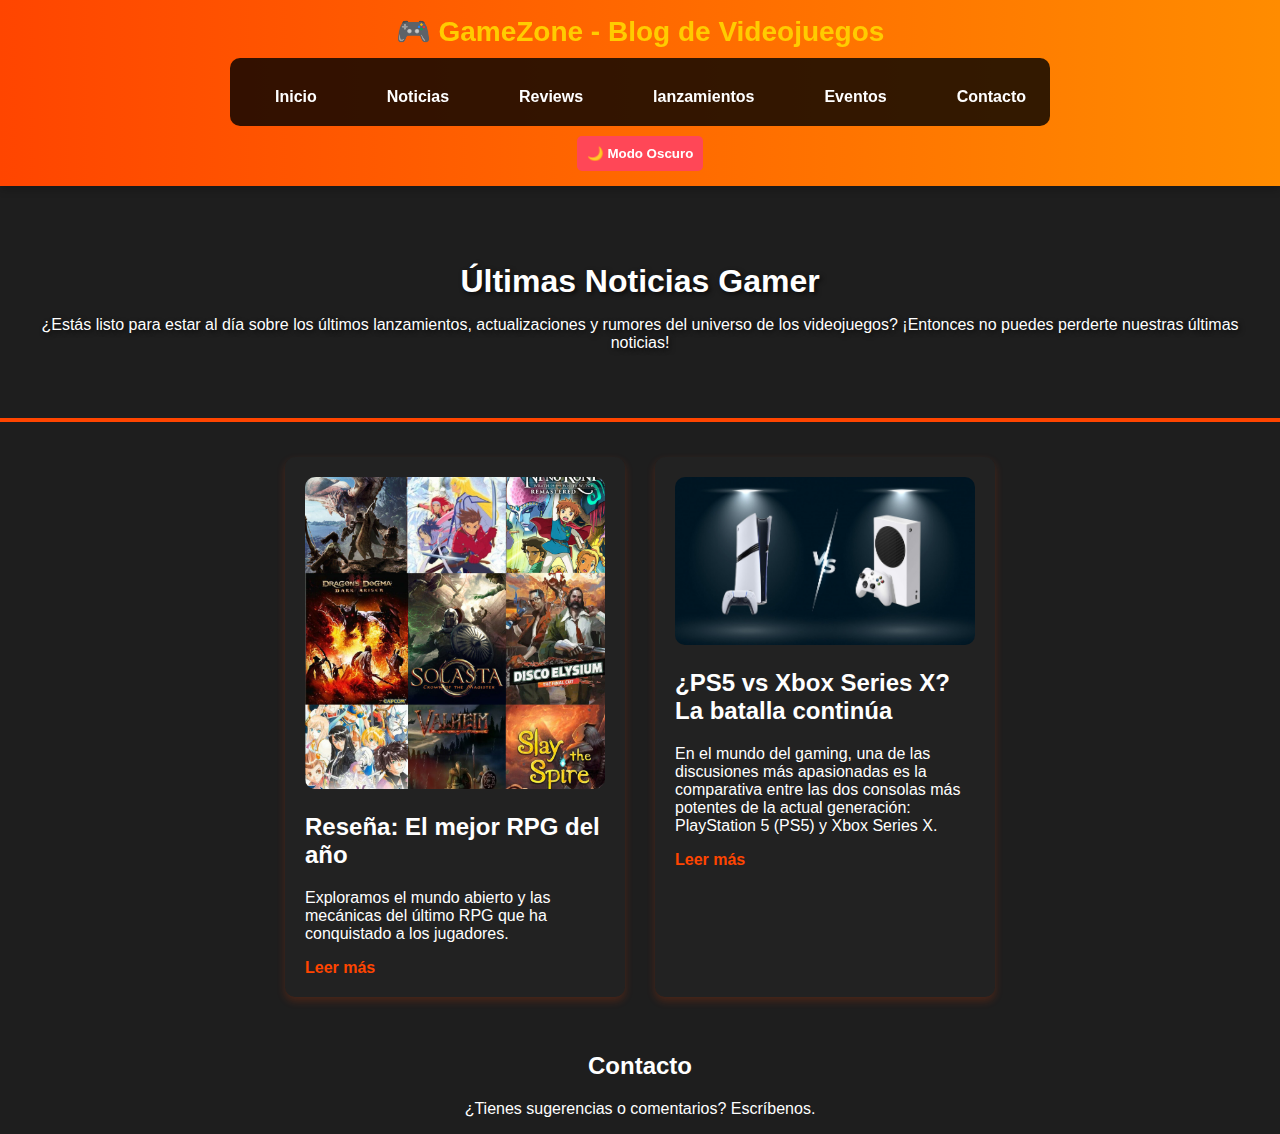
==== index.html @ 1cac91ff "first commit" ====
<!DOCTYPE html>
<html lang="es">
<head>
    <meta charset="UTF-8">
    <meta name="viewport" content="width=device-width, initial-scale=1.0">
    <title>GameZone - Blog de Videojuegos</title>
    <link rel="stylesheet" href="styles.css">
    <script defer src="script.js"></script>
</head>
<body>
    <header>
        <h1>🎮 GameZone - Blog de Videojuegos</h1>
        <nav>
            <ul>
                <li><a href="index.html">Inicio</a></li>
                <li><a href="noticias.html">Noticias</a></li>
                <li><a href="reviews.html">Reviews</a></li>
                <li><a href="lanzamientos.html">lanzamientos</a></li>
                <li><a href="Eventos.html">Eventos</a></li>
                <li><a href="contacto.html">Contacto</a></li>
            </ul>
        </nav>
        <button id="modoOscuro">🌙 Modo Oscuro</button>
    </header>
    <main>
        <section id="inicio" class="destacado">
            <h2>Últimas Noticias Gamer</h2>
            <p>¿Estás listo para estar al día sobre los últimos lanzamientos, actualizaciones y 
                rumores del universo de los videojuegos? ¡Entonces no puedes perderte nuestras últimas noticias!</p>
        </section>
        <section id="noticias" class="articulos">
            <article>
                <img src="juegos.jpg" alt="Juego destacado">
                <h2>Reseña: El mejor RPG del año</h2>
                <p>Exploramos el mundo abierto y las mecánicas del último RPG que ha conquistado a los jugadores.</p>
                <a href="noticias.html">Leer más</a>
            </article>
            <article>
                <img src="play.jpeg" alt="Consola de videojuegos">
                <h2>¿PS5 vs Xbox Series X? La batalla continúa</h2>
                <p>En el mundo del gaming, una de las discusiones más apasionadas es la comparativa entre las dos consolas más
                     potentes de la actual generación: PlayStation 5 (PS5) y Xbox Series X.</p>
                <a href="noticias.html">Leer más</a>
            </article>
        </section>
        <section id="contacto">
            <h2>Contacto</h2>
            <p>¿Tienes sugerencias o comentarios? Escríbenos.</p>
        </section>
    </main>
</body>
</html>
---- styles.css ----
/* -------------------Pagina principal------------------------------ */
/* Estilos generales */
body {
    font-family: 'Poppins', sans-serif;
    margin: 0;
    padding: 0;
    background-color: #1a1a1a;
    color: #fff;
    text-align: center;
}

/* Encabezado */
header {
    background: linear-gradient(90deg, #ff4500, #ff8c00);
    padding: 1.5rem 0;
    text-align: center;
    box-shadow: 0 4px 8px rgba(0, 0, 0, 0.2);
    position: sticky;
    top: 0;
    z-index: 1000;
}

h1 {
    margin: 0;
    font-size: 2rem;
}

/* Barra de navegación */
nav {
    background: rgba(0, 0, 0, 0.8);
    padding: 10px;
    text-align: center;
    border-radius: 10px;
    margin: 10px auto;
    max-width: 800px;
}

nav ul {
    list-style: none;
    padding: 0;
    margin: 0;
    display: flex;
    justify-content: space-around;
}

nav ul li {
    display: inline;
}

nav ul li a {
    text-decoration: none;
    color: white;
    font-weight: bold;
    padding: 10px 20px;
    border-radius: 5px;
    transition: 0.3s ease;
}

nav ul li a:hover {
    background: #ff4500;
    color: #000;
}

/* Botón de modo oscuro */
button {
    background: #222;
    color: white;
    border: none;
    padding: 10px 20px;
    cursor: pointer;
    border-radius: 5px;
    font-weight: bold;
    transition: 0.3s ease;
}

button:hover {
    background: #ff4500;
    color: black;
}

/* Sección destacada */
.destacado {
    padding: 50px 20px;
    background: url('gaming-bg.jpg') no-repeat center center/cover;
    border-bottom: 4px solid #ff4500;
    text-shadow: 2px 2px 5px rgba(0, 0, 0, 0.7);
}

.destacado h2 {
    font-size: 2rem;
    margin-bottom: 10px;
}

/* Artículos */
.articulos {
    display: flex;
    flex-wrap: wrap;
    justify-content: center;
    padding: 20px;
}

article {
    background: #222;
    margin: 15px;
    padding: 20px;
    border-radius: 10px;
    width: 300px;
    text-align: left;
    box-shadow: 0 4px 8px rgba(255, 69, 0, 0.2);
    transition: transform 0.3s ease;
}

article:hover {
    transform: scale(1.05);
}

article img {
    width: 100%;
    border-radius: 10px;
}

a {
    display: block;
    margin-top: 10px;
    text-decoration: none;
    color: #ff4500;
    font-weight: bold;
    transition: 0.3s ease;
}

a:hover {
    text-decoration: underline;
}

/* Modo oscuro */
.dark-mode {
    background-color: #121212;
    color: #bbb;
}

.dark-mode header {
    background: linear-gradient(90deg, #222, #444);
}

.dark-mode nav {
    background: rgba(34, 34, 34, 0.9);
}

.dark-mode article {
    background: #333;
    box-shadow: 0 4px 8px rgba(255, 69, 0, 0.1);
}

.dark-mode button {
    background: #444;
}

.dark-mode button:hover {
    background: #ff8c00;
}

/* --------------------para la pagina de noticias---------------------- */

/* Contenedor de noticias con grid */
.noticias {
    display: grid;
    grid-template-columns: repeat(3, 1fr); /* 3 columnas */
    gap: 20px; /* Espaciado entre noticias */
    padding: 20px;
    max-width: 1200px;
    margin: auto;
}

/* Estilos de cada noticia */
.noticia {
    background: #222;
    padding: 15px;
    border-radius: 10px;
    box-shadow: 0 4px 8px rgba(255, 69, 0, 0.2);
    text-align: center;
    transition: transform 0.3s ease;
}

.noticia h2{
    font-size: 30px;
    margin-bottom: 20px;
    color: #fd0000;

}

.noticia:hover {
    transform: scale(1.05);
}

.noticia img {
    width: 100%;
    border-radius: 10px;
}

.noticia h2 {
    font-size: 1.5rem;
    margin: 10px 0;
    color: #ff0000;
}

.noticia p {
    font-size: 1rem;
    color: #ccc;
}

.noticia a {
    display: inline-block;
    margin-top: 10px;
    text-decoration: none;
    color: #ff4500;
    font-weight: bold;
    transition: 0.3s ease;
}

.noticia a:hover {
    text-decoration: underline;
}

/* ----------------pagina de videos ------------------- */
.reviews {
    display: grid;
    grid-template-columns: repeat(3, 1fr); /* 3 columnas */
    gap: 20px;
    padding: 20px;
    max-width: 1200px;
    margin: auto;
}

.review {
    background: #222;
    padding: 15px;
    border-radius: 10px;
    box-shadow: 0 4px 8px rgba(255, 69, 0, 0.2);
    text-align: center;
    transition: transform 0.3s ease;
}

.review:hover {
    transform: scale(1.05);
}

.review iframe {
    width: 100%;
    border-radius: 10px;
}

.review h2 {
    font-size: 1.5rem;
    margin: 10px 0;
    color: #ff4500;
}

.review p {
    font-size: 1rem;
    color: #ccc;
}


/* ---------------pagina de contactos--------------- */

/* Estilos para la sección de contacto */
.contacto {
    max-width: 600px;
    margin: 50px auto;
    padding: 20px;
    background: #1e1e2e;
    color: #fff;
    border-radius: 10px;
    text-align: center;
}

.contacto h2 {
    margin-bottom: 10px;
}

.contacto p {
    font-size: 16px;
    margin-bottom: 20px;
}

form {
    display: flex;
    flex-direction: column;
    gap: 10px;
}

input, textarea {
    width: 100%;
    padding: 10px;
    border: 1px solid #444;
    border-radius: 5px;
    background: #2a2a3a;
    color: #fff;
}

button {
    background: #ff4757;
    color: white;
    border: none;
    padding: 10px;
    border-radius: 5px;
    cursor: pointer;
    transition: background 0.3s ease;
}

button:hover {
    background: #e84118;
}

/* -----------------pagina lanzamientos-----------------------/*
/* Estilos generales */
body {
    font-family: Arial, sans-serif;
    background-color: #1e1e1e;
    color: white;
    margin: 0;
    padding: 0;
    text-align: center;
}

/* Estilos del header y la navegación */
header {
    background-color: #333;
    padding: 15px;
}

header h1 {
    margin: 0;
    font-size: 28px;
    color: #ffcc00;
}

nav ul {
    list-style: none;
    padding: 0;
}

nav ul li {
    display: inline;
    margin: 0 15px;
}

nav ul li a {
    color: white;
    text-decoration: none;
    font-weight: bold;
    transition: color 0.3s ease;
}

nav ul li a:hover {
    color: #ffcc00;
}

/* Estilos de la sección de lanzamientos */
.lanzamientos {
    padding: 40px 20px;
}

.lanzamientos h2 {
    font-size: 30px;
    margin-bottom: 20px;
    color: #ffcc00;
}

/* Diseño en cuadrícula para los juegos */
.grid-container {
    display: grid;
    grid-template-columns: repeat(auto-fit, minmax(300px, 1fr));
    gap: 20px;
    padding: 20px;
    max-width: 1200px;
    margin: 0 auto;
}

/* Estilos de cada tarjeta de juego */
.juego {
    background-color: #2c2c2c;
    padding: 20px;
    border-radius: 10px;
    box-shadow: 0px 4px 10px rgba(255, 255, 255, 0.2);
    transition: transform 0.3s ease, box-shadow 0.3s ease;
}

.juego:hover {
    transform: scale(1.05);
    box-shadow: 0px 6px 15px rgba(255, 255, 255, 0.3);
}

.juego h3 {
    color: #ffcc00;
    font-size: 22px;
    margin-bottom: 10px;
}

.juego p {
    font-size: 16px;
    margin: 5px 0;
}

.eventos h2{
    font-size: 30px;
    margin-bottom: 20px;
    color: #ffcc00;
}

.eventos h3{
    font-size: 20px;
    margin-bottom: 20px;
    color: #ffcc00;
}
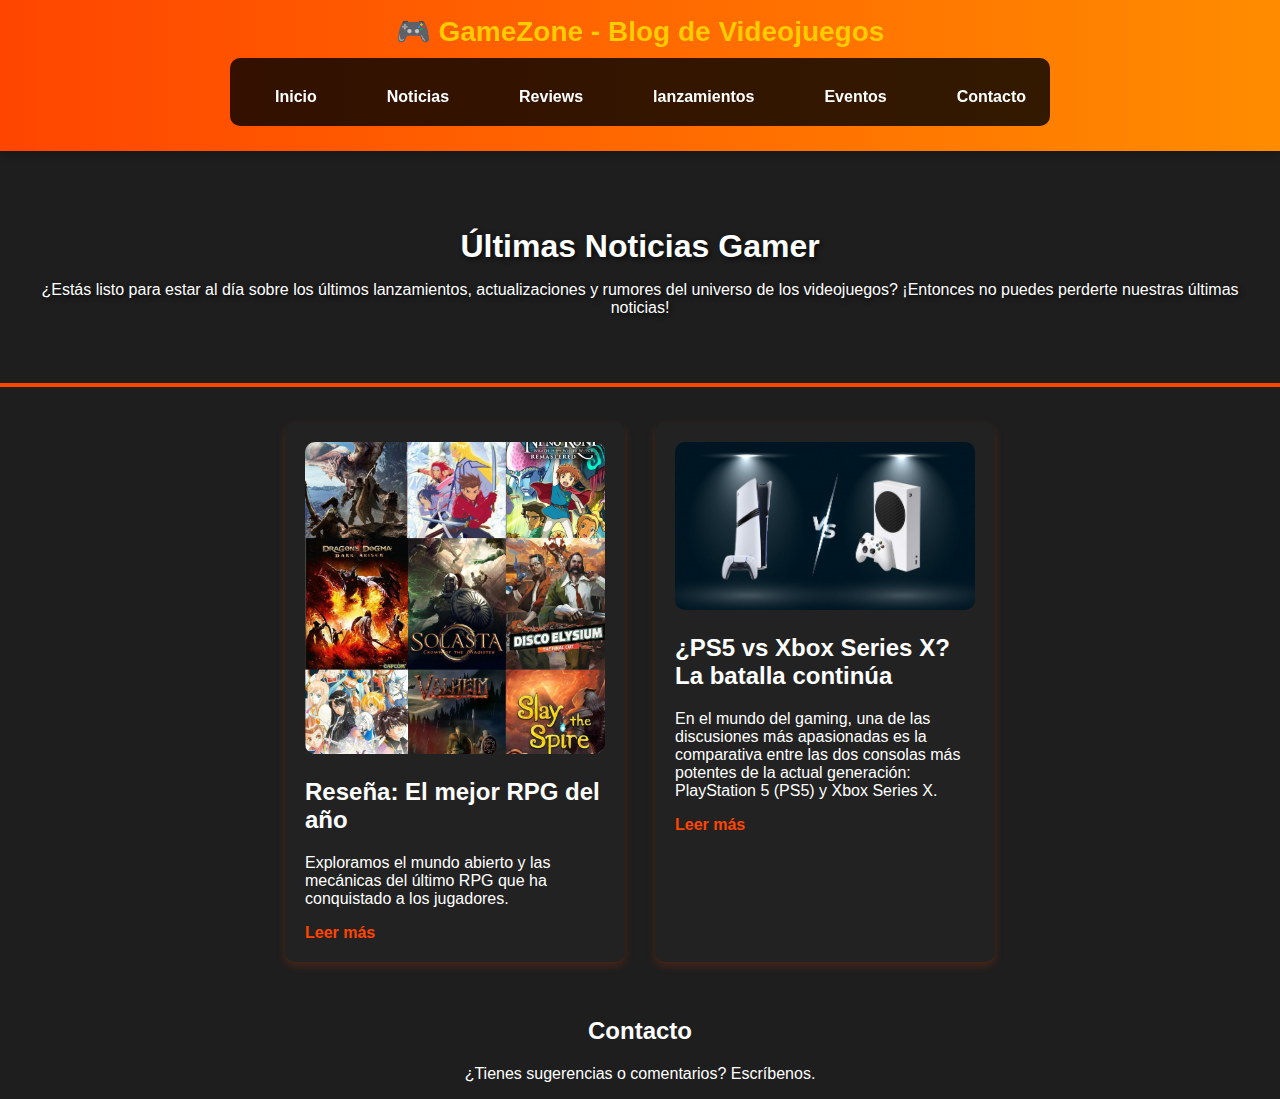
==== commit e9398abb: "version 2.0" ====
--- a/index.html
+++ b/index.html
@@ -20,7 +20,6 @@
                 <li><a href="contacto.html">Contacto</a></li>
             </ul>
         </nav>
-        <button id="modoOscuro">🌙 Modo Oscuro</button>
     </header>
     <main>
         <section id="inicio" class="destacado">
--- a/styles.css
+++ b/styles.css
@@ -1,5 +1,4 @@
 /* -------------------Pagina principal------------------------------ */
-/* Estilos generales */
 body {
     font-family: 'Poppins', sans-serif;
     margin: 0;
@@ -8,8 +7,6 @@
     color: #fff;
     text-align: center;
 }
-
-/* Encabezado */
 header {
     background: linear-gradient(90deg, #ff4500, #ff8c00);
     padding: 1.5rem 0;
@@ -25,7 +22,6 @@
     font-size: 2rem;
 }
 
-/* Barra de navegación */
 nav {
     background: rgba(0, 0, 0, 0.8);
     padding: 10px;
@@ -61,7 +57,6 @@
     color: #000;
 }
 
-/* Botón de modo oscuro */
 button {
     background: #222;
     color: white;
@@ -78,7 +73,6 @@
     color: black;
 }
 
-/* Sección destacada */
 .destacado {
     padding: 50px 20px;
     background: url('gaming-bg.jpg') no-repeat center center/cover;
@@ -91,7 +85,6 @@
     margin-bottom: 10px;
 }
 
-/* Artículos */
 .articulos {
     display: flex;
     flex-wrap: wrap;
@@ -132,36 +125,7 @@
     text-decoration: underline;
 }
 
-/* Modo oscuro */
-.dark-mode {
-    background-color: #121212;
-    color: #bbb;
-}
-
-.dark-mode header {
-    background: linear-gradient(90deg, #222, #444);
-}
-
-.dark-mode nav {
-    background: rgba(34, 34, 34, 0.9);
-}
-
-.dark-mode article {
-    background: #333;
-    box-shadow: 0 4px 8px rgba(255, 69, 0, 0.1);
-}
-
-.dark-mode button {
-    background: #444;
-}
-
-.dark-mode button:hover {
-    background: #ff8c00;
-}
-
-/* --------------------para la pagina de noticias---------------------- */
-
-/* Contenedor de noticias con grid */
+/* --------------------noticias---------------------- */
 .noticias {
     display: grid;
     grid-template-columns: repeat(3, 1fr); /* 3 columnas */
@@ -171,7 +135,6 @@
     margin: auto;
 }
 
-/* Estilos de cada noticia */
 .noticia {
     background: #222;
     padding: 15px;
@@ -221,7 +184,7 @@
     text-decoration: underline;
 }
 
-/* ----------------pagina de videos ------------------- */
+/* ----------------videos ------------------- */
 .reviews {
     display: grid;
     grid-template-columns: repeat(3, 1fr); /* 3 columnas */
@@ -261,9 +224,7 @@
 }
 
 
-/* ---------------pagina de contactos--------------- */
-
-/* Estilos para la sección de contacto */
+/* ---------------contactos--------------- */
 .contacto {
     max-width: 600px;
     margin: 50px auto;
@@ -312,8 +273,7 @@
     background: #e84118;
 }
 
-/* -----------------pagina lanzamientos-----------------------/*
-/* Estilos generales */
+/* -----------------lanzamientos-----------------------*/
 body {
     font-family: Arial, sans-serif;
     background-color: #1e1e1e;
@@ -323,7 +283,6 @@
     text-align: center;
 }
 
-/* Estilos del header y la navegación */
 header {
     background-color: #333;
     padding: 15px;
@@ -356,7 +315,6 @@
     color: #ffcc00;
 }
 
-/* Estilos de la sección de lanzamientos */
 .lanzamientos {
     padding: 40px 20px;
 }
@@ -367,8 +325,7 @@
     color: #ffcc00;
 }
 
-/* Diseño en cuadrícula para los juegos */
-.grid-container {
+.contenedor {
     display: grid;
     grid-template-columns: repeat(auto-fit, minmax(300px, 1fr));
     gap: 20px;
@@ -377,7 +334,6 @@
     margin: 0 auto;
 }
 
-/* Estilos de cada tarjeta de juego */
 .juego {
     background-color: #2c2c2c;
     padding: 20px;
